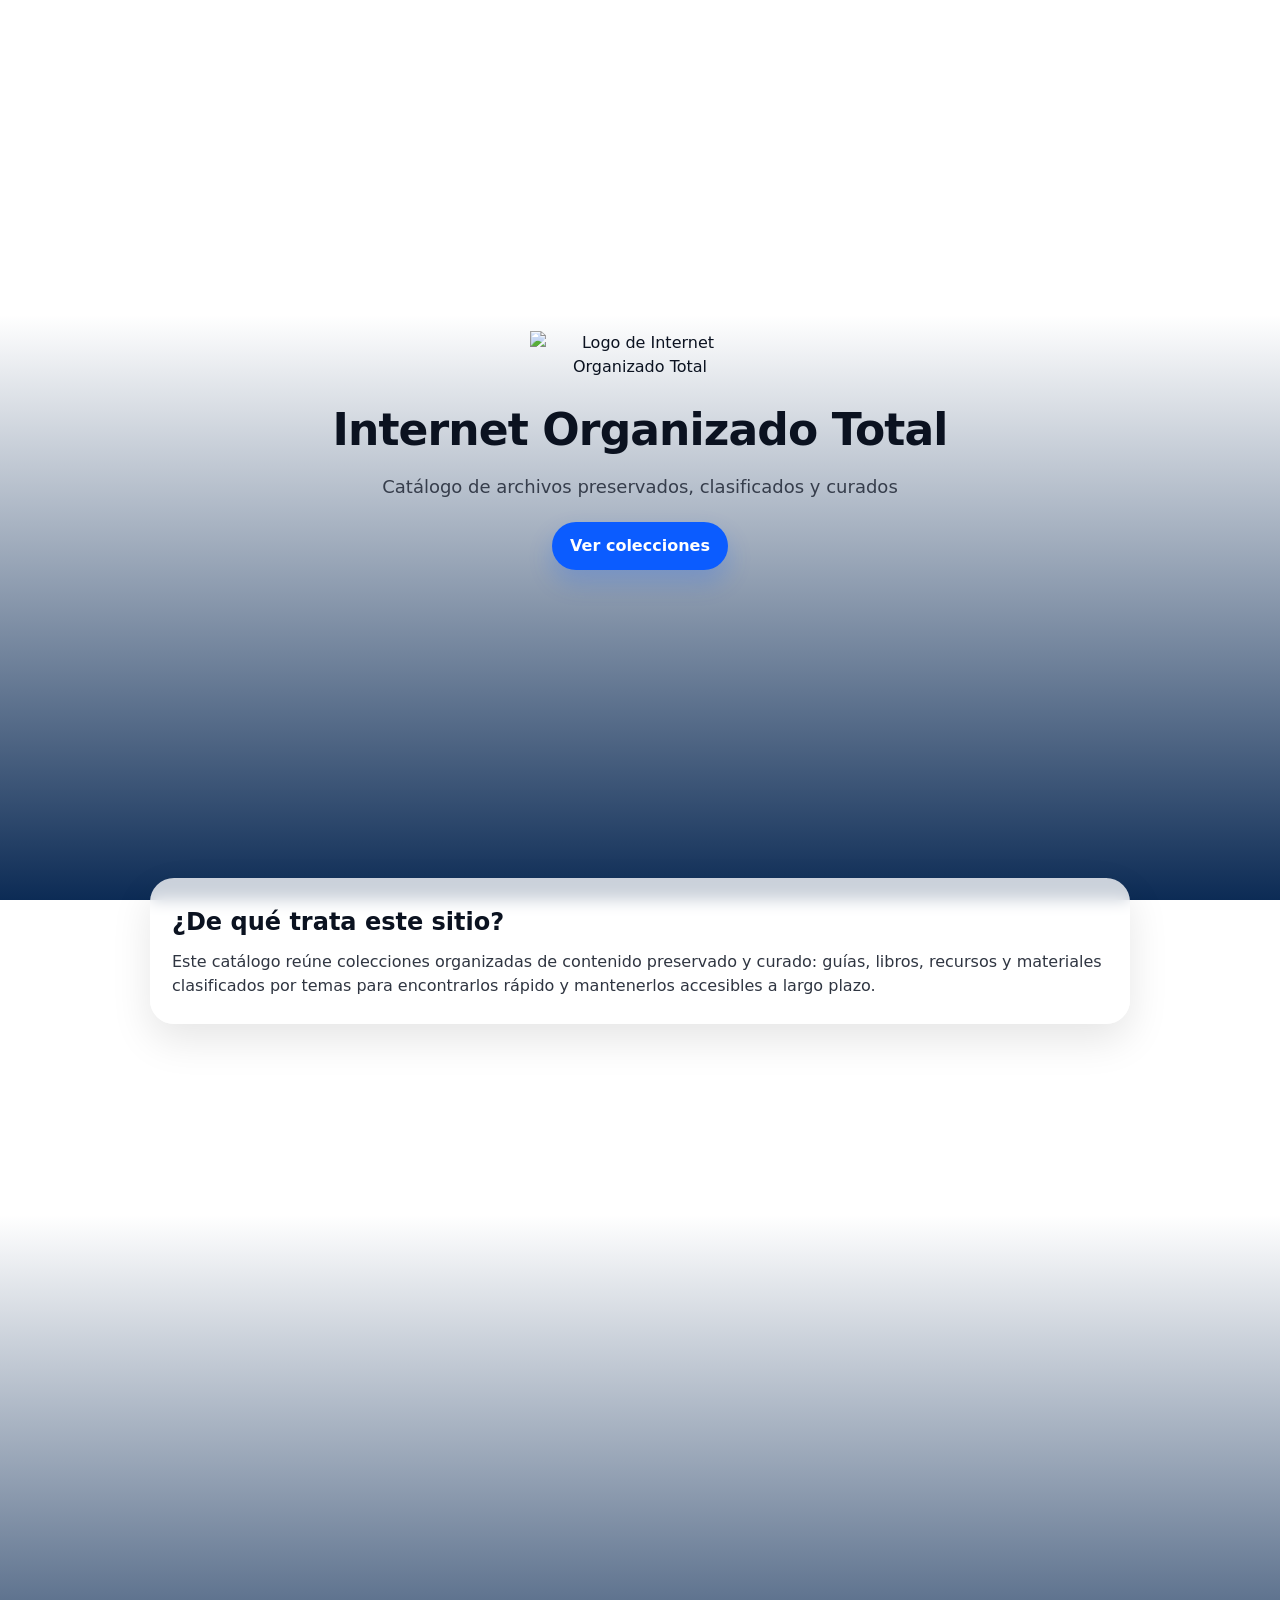
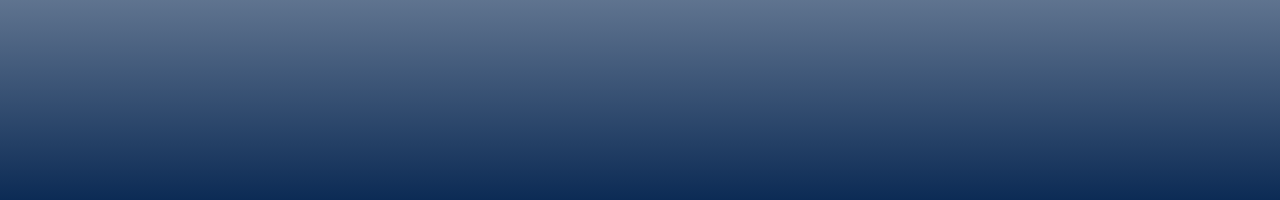
==== index.html @ 7b370fe0 "Update index.html" ====
<!doctype html>
<html lang="es">
<head>
  <meta charset="utf-8" />
  <meta name="viewport" content="width=device-width, initial-scale=1" />
  <title>Internet Organizado Total</title>

  <style>
    :root{
      /* Personaliza rápido */
      --max: 980px;
      --padX: 24px;
      --padY: 56px;

      --bg-top: #ffffff;
      --bg-bottom: #0c2b55;   /* azul al bajar */
      --text: #0b1220;
      --muted: rgba(11,18,32,.75);

      --btn-bg: #0b5cff;
      --btn-bg-hover: #094fda;
      --btn-text: #ffffff;

      --card-radius: 24px;
      --shadow: 0 16px 40px rgba(0,0,0,.10);
    }

    *{ box-sizing: border-box; }
    html, body{ height: 100%; }
    body{
      margin: 0;
      font-family: system-ui, -apple-system, Segoe UI, Roboto, Arial, sans-serif;
      color: var(--text);
      line-height: 1.5;

      /* Fondo blanco arriba + transición a azul abajo */
      background: linear-gradient(180deg, var(--bg-top) 0%, var(--bg-top) 35%, var(--bg-bottom) 100%);
      min-height: 200vh; /* para ver el cambio al hacer scroll */
    }

    /* Fondo “futuro”: imagen opcional con opacidad y parallax suave */
    .bg-layer{
      position: fixed;
      inset: 0;
      z-index: -1;
      pointer-events: none;

      /* Cambia/activa cuando tengas imagen:
         background-image: url("img/fondo.jpg");
      */
      background-size: cover;
      background-position: center;
      opacity: 0;            /* empieza apagado */
      transform: translateY(0px);
      transition: opacity 200ms ease;
    }

    /* Layout */
    .page{
      padding: var(--padY) var(--padX);
    }

    .wrap{
      max-width: var(--max);
      margin: 0 auto;
    }

    /* Hero centrado */
    .hero{
      min-height: calc(100vh - (var(--padY) * 2));
      display: grid;
      place-items: center;
      text-align: center;
    }

    .hero__inner{
      width: 100%;
      max-width: 820px;
      padding: 28px 22px;
    }

    .logo{
      width: min(220px, 40vw);
      height: auto;
      display: block;
      margin: 0 auto 18px;
    }

    h1{
      margin: 0 0 10px;
      font-size: clamp(28px, 4vw, 44px);
      letter-spacing: -0.02em;
    }

    .subtitle{
      margin: 0 auto 22px;
      max-width: 52ch;
      color: var(--muted);
      font-size: clamp(14px, 1.6vw, 18px);
    }

    .actions{
      display: flex;
      justify-content: center;
    }

    .btn{
      display: inline-flex;
      align-items: center;
      justify-content: center;
      padding: 12px 18px;
      border-radius: 999px;
      background: var(--btn-bg);
      color: var(--btn-text);
      font-weight: 650;
      text-decoration: none;
      box-shadow: 0 12px 24px rgba(11,92,255,.22);
      transform: translateY(0);
      transition: transform 120ms ease, background 120ms ease, box-shadow 120ms ease;
    }
    .btn:hover{
      background: var(--btn-bg-hover);
      transform: translateY(-1px);
      box-shadow: 0 16px 30px rgba(11,92,255,.26);
    }
    .btn:active{ transform: translateY(0); }

    /* Secciones debajo */
    .section{
      margin-top: 34px;
      padding: 26px 22px;
      border-radius: var(--card-radius);
      background: rgba(255,255,255,.78);
      backdrop-filter: blur(8px);
      box-shadow: var(--shadow);
    }

    .section h2{
      margin: 0 0 10px;
      font-size: clamp(18px, 2.2vw, 24px);
    }
    .section p{
      margin: 0;
      color: rgba(11,18,32,.85);
    }

    /* Footer / barra final */
    footer{
      margin-top: 26px;
      padding: 18px 0 44px;
      color: rgba(255,255,255,.82);
    }
    .footer-card{
      border-radius: 18px;
      padding: 16px 18px;
      background: rgba(255,255,255,.08);
      border: 1px solid rgba(255,255,255,.16);
    }
    .footer-grid{
      display: grid;
      gap: 14px;
      grid-template-columns: 1fr;
    }
    @media (min-width: 820px){
      .footer-grid{ grid-template-columns: 1.2fr .8fr; }
    }

    .sponsors{
      display: flex;
      flex-wrap: wrap;
      gap: 10px;
      margin-top: 10px;
    }
    .pill{
      padding: 8px 10px;
      border-radius: 999px;
      background: rgba(255,255,255,.10);
      border: 1px solid rgba(255,255,255,.14);
      font-size: 13px;
      color: rgba(255,255,255,.9);
    }
  </style>
</head>

<body>
  <!-- Fondo opcional: activa con imagen cuando quieras -->
  <div class="bg-layer" id="bgLayer" aria-hidden="true"></div>

  <main class="page">
    <div class="wrap">
      <!-- HERO -->
      <section class="hero" aria-label="Portada">
        <div class="hero__inner">
          <!-- LOGO: cambia el src por tu archivo (ej: img/logo.png) -->
          <img class="logo" src="img/Logo.jpg" alt="Logo de Internet Organizado Total" />

          <h1>Internet Organizado Total</h1>
          <p class="subtitle">Catálogo de archivos preservados, clasificados y curados</p>

          <div class="actions">
            <a class="btn" href="index 2.html">Ver colecciones</a>
          </div>
        </div>
      </section>

      <!-- RESUMEN / ABOUT -->
      <section class="section" aria-label="Resumen del sitio">
        <h2>¿De qué trata este sitio?</h2>
        <p>
          Este catálogo reúne colecciones organizadas de contenido preservado y curado: guías, libros, recursos y materiales
          clasificados por temas para encontrarlos rápido y mantenerlos accesibles a largo plazo.
        </p>
      </section>

      <!-- FOOTER -->
      <footer aria-label="Información final">
        <div class="footer-grid">
          <div class="footer-card">
            <strong>Contacto / Créditos</strong>
            <div style="margin-top:8px; opacity:.9;">
              Puedes colocar aquí tus redes, correo, o un pequeño texto de licencia.
            </div>
          </div>

          <div class="footer-card">
            <strong>Patrocinadores</strong>
            <div class="sponsors" aria-label="Lista de patrocinadores">
              <span class="pill">Sponsor 1</span>
              <span class="pill">Sponsor 2</span>
              <span class="pill">Sponsor 3</span>
            </div>
          </div>
        </div>
      </footer>
    </div>
  </main>

  <script>
    // Parallax y “fondo activable” (opcional)
    (function () {
      const bg = document.getElementById("bgLayer");

      function onScroll() {
        const y = window.scrollY || 0;

        // Parallax: mueve el fondo un poco
        bg.style.transform = "translateY(" + (y * 0.08) + "px)";

        // Opacidad del fondo (si luego pones imagen):
        // Empieza a aparecer tras 40px de scroll y sube suavemente
        const o = Math.max(0, Math.min(1, (y - 40) / 450));
        bg.style.opacity = String(o * 0.25); // 0.25 = intensidad (ajústala)
      }

      window.addEventListener("scroll", onScroll, { passive: true });
      onScroll();
    })();
  </script>
</body>
</html>
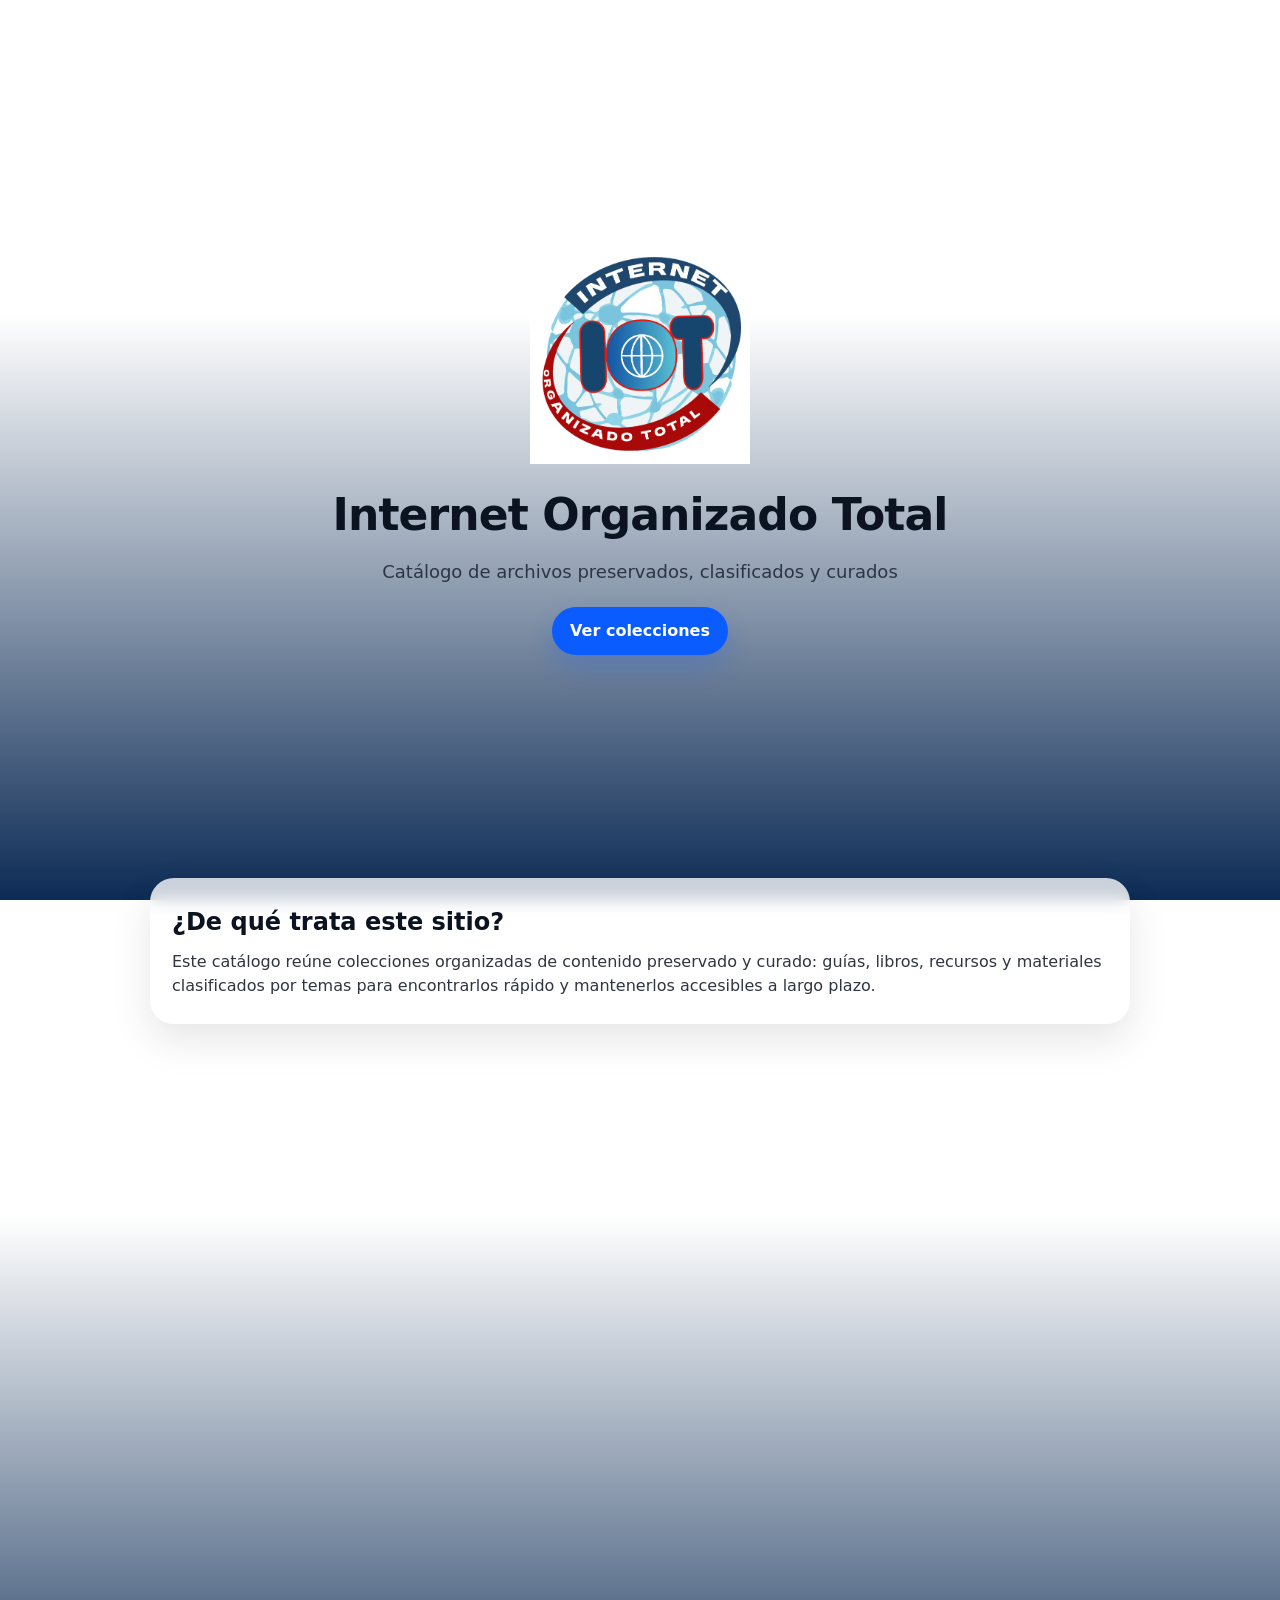
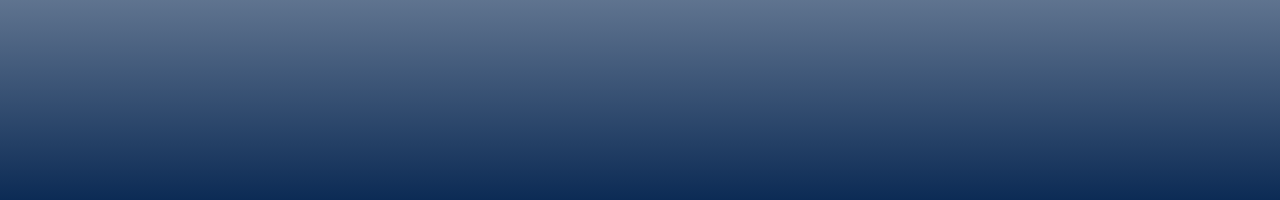
==== commit 6ef7f971: "Update index.html" ====
--- a/index.html
+++ b/index.html
@@ -192,7 +192,7 @@
       <section class="hero" aria-label="Portada">
         <div class="hero__inner">
           <!-- LOGO: cambia el src por tu archivo (ej: img/logo.png) -->
-          <img class="logo" src="img/Logo.jpg" alt="Logo de Internet Organizado Total" />
+          <img class="logo" src="assets/Logo.jpg" alt="Logo de Internet Organizado Total" />
 
           <h1>Internet Organizado Total</h1>
           <p class="subtitle">Catálogo de archivos preservados, clasificados y curados</p>
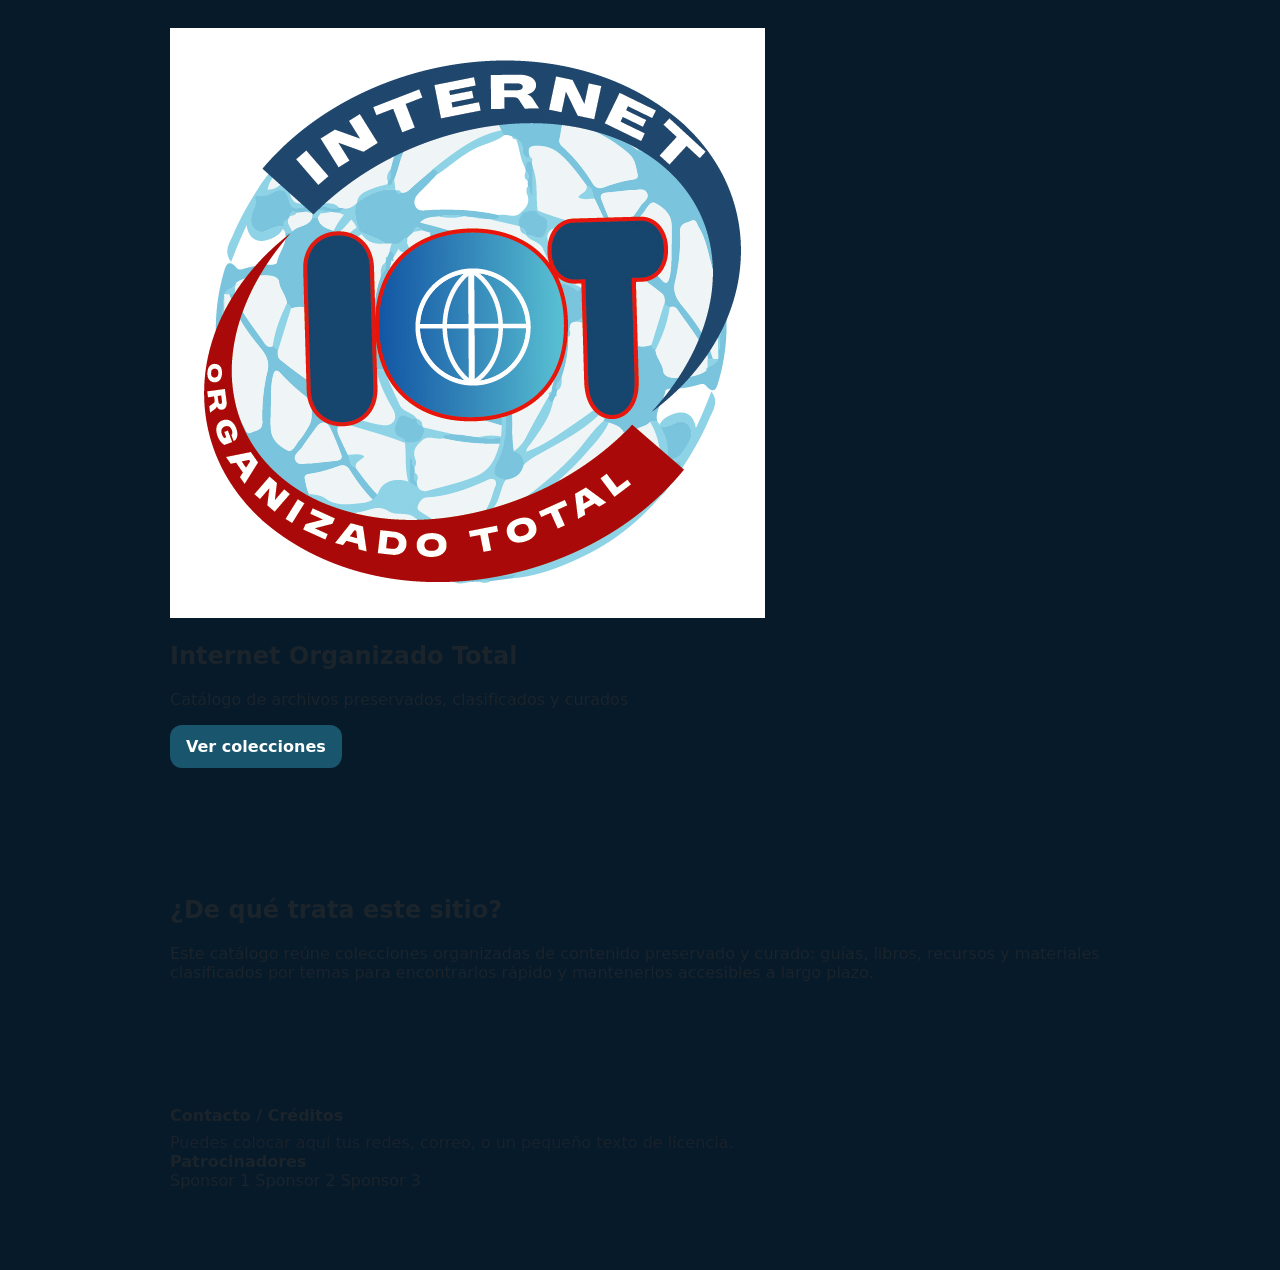
==== commit d7012df5: "Update index.html" ====
--- a/index.html
+++ b/index.html
@@ -4,252 +4,70 @@
   <meta charset="utf-8" />
   <meta name="viewport" content="width=device-width, initial-scale=1" />
   <title>Internet Organizado Total</title>
-
-  <style>
-    :root{
-      /* Personaliza rápido */
-      --max: 980px;
-      --padX: 24px;
-      --padY: 56px;
-
-      --bg-top: #ffffff;
-      --bg-bottom: #0c2b55;   /* azul al bajar */
-      --text: #0b1220;
-      --muted: rgba(11,18,32,.75);
-
-      --btn-bg: #0b5cff;
-      --btn-bg-hover: #094fda;
-      --btn-text: #ffffff;
-
-      --card-radius: 24px;
-      --shadow: 0 16px 40px rgba(0,0,0,.10);
-    }
-
-    *{ box-sizing: border-box; }
-    html, body{ height: 100%; }
-    body{
-      margin: 0;
-      font-family: system-ui, -apple-system, Segoe UI, Roboto, Arial, sans-serif;
-      color: var(--text);
-      line-height: 1.5;
-
-      /* Fondo blanco arriba + transición a azul abajo */
-      background: linear-gradient(180deg, var(--bg-top) 0%, var(--bg-top) 35%, var(--bg-bottom) 100%);
-      min-height: 200vh; /* para ver el cambio al hacer scroll */
-    }
-
-    /* Fondo “futuro”: imagen opcional con opacidad y parallax suave */
-    .bg-layer{
-      position: fixed;
-      inset: 0;
-      z-index: -1;
-      pointer-events: none;
-
-      /* Cambia/activa cuando tengas imagen:
-         background-image: url("img/fondo.jpg");
-      */
-      background-size: cover;
-      background-position: center;
-      opacity: 0;            /* empieza apagado */
-      transform: translateY(0px);
-      transition: opacity 200ms ease;
-    }
-
-    /* Layout */
-    .page{
-      padding: var(--padY) var(--padX);
-    }
-
-    .wrap{
-      max-width: var(--max);
-      margin: 0 auto;
-    }
-
-    /* Hero centrado */
-    .hero{
-      min-height: calc(100vh - (var(--padY) * 2));
-      display: grid;
-      place-items: center;
-      text-align: center;
-    }
-
-    .hero__inner{
-      width: 100%;
-      max-width: 820px;
-      padding: 28px 22px;
-    }
-
-    .logo{
-      width: min(220px, 40vw);
-      height: auto;
-      display: block;
-      margin: 0 auto 18px;
-    }
-
-    h1{
-      margin: 0 0 10px;
-      font-size: clamp(28px, 4vw, 44px);
-      letter-spacing: -0.02em;
-    }
-
-    .subtitle{
-      margin: 0 auto 22px;
-      max-width: 52ch;
-      color: var(--muted);
-      font-size: clamp(14px, 1.6vw, 18px);
-    }
-
-    .actions{
-      display: flex;
-      justify-content: center;
-    }
-
-    .btn{
-      display: inline-flex;
-      align-items: center;
-      justify-content: center;
-      padding: 12px 18px;
-      border-radius: 999px;
-      background: var(--btn-bg);
-      color: var(--btn-text);
-      font-weight: 650;
-      text-decoration: none;
-      box-shadow: 0 12px 24px rgba(11,92,255,.22);
-      transform: translateY(0);
-      transition: transform 120ms ease, background 120ms ease, box-shadow 120ms ease;
-    }
-    .btn:hover{
-      background: var(--btn-bg-hover);
-      transform: translateY(-1px);
-      box-shadow: 0 16px 30px rgba(11,92,255,.26);
-    }
-    .btn:active{ transform: translateY(0); }
-
-    /* Secciones debajo */
-    .section{
-      margin-top: 34px;
-      padding: 26px 22px;
-      border-radius: var(--card-radius);
-      background: rgba(255,255,255,.78);
-      backdrop-filter: blur(8px);
-      box-shadow: var(--shadow);
-    }
-
-    .section h2{
-      margin: 0 0 10px;
-      font-size: clamp(18px, 2.2vw, 24px);
-    }
-    .section p{
-      margin: 0;
-      color: rgba(11,18,32,.85);
-    }
-
-    /* Footer / barra final */
-    footer{
-      margin-top: 26px;
-      padding: 18px 0 44px;
-      color: rgba(255,255,255,.82);
-    }
-    .footer-card{
-      border-radius: 18px;
-      padding: 16px 18px;
-      background: rgba(255,255,255,.08);
-      border: 1px solid rgba(255,255,255,.16);
-    }
-    .footer-grid{
-      display: grid;
-      gap: 14px;
-      grid-template-columns: 1fr;
-    }
-    @media (min-width: 820px){
-      .footer-grid{ grid-template-columns: 1.2fr .8fr; }
-    }
-
-    .sponsors{
-      display: flex;
-      flex-wrap: wrap;
-      gap: 10px;
-      margin-top: 10px;
-    }
-    .pill{
-      padding: 8px 10px;
-      border-radius: 999px;
-      background: rgba(255,255,255,.10);
-      border: 1px solid rgba(255,255,255,.14);
-      font-size: 13px;
-      color: rgba(255,255,255,.9);
-    }
-  </style>
+  <link rel="stylesheet" href="styles.css" />
 </head>
 
 <body>
-  <!-- Fondo opcional: activa con imagen cuando quieras -->
+  <!-- Fondo opcional con parallax (puedes activarlo con imagen luego) -->
   <div class="bg-layer" id="bgLayer" aria-hidden="true"></div>
 
-  <main class="page">
-    <div class="wrap">
-      <!-- HERO -->
-      <section class="hero" aria-label="Portada">
-        <div class="hero__inner">
-          <!-- LOGO: cambia el src por tu archivo (ej: img/logo.png) -->
-          <img class="logo" src="assets/Logo.jpg" alt="Logo de Internet Organizado Total" />
+  <!-- HERO centrado (home) -->
+  <main class="home">
+    <section class="hero-home wrap" aria-label="Portada">
+      <img class="hero-logo" src="assets/Logo.jpg" alt="Logo de Internet Organizado Total" />
 
-          <h1>Internet Organizado Total</h1>
-          <p class="subtitle">Catálogo de archivos preservados, clasificados y curados</p>
+      <h1 class="hero-title">Internet Organizado Total</h1>
+      <p class="hero-subtitle">Catálogo de archivos preservados, clasificados y curados</p>
 
-          <div class="actions">
-            <a class="btn" href="index 2.html">Ver colecciones</a>
-          </div>
-        </div>
-      </section>
+      <a class="btn hero-cta" href="index 2.html">Ver colecciones</a>
+    </section>
 
-      <!-- RESUMEN / ABOUT -->
-      <section class="section" aria-label="Resumen del sitio">
+    <!-- Sección “sobre” ya sobre fondo oscuro (sin franja blanca) -->
+    <section class="wrap">
+      <section class="glass-card" aria-label="Resumen del sitio">
         <h2>¿De qué trata este sitio?</h2>
         <p>
           Este catálogo reúne colecciones organizadas de contenido preservado y curado: guías, libros, recursos y materiales
           clasificados por temas para encontrarlos rápido y mantenerlos accesibles a largo plazo.
         </p>
       </section>
+    </section>
 
-      <!-- FOOTER -->
-      <footer aria-label="Información final">
-        <div class="footer-grid">
-          <div class="footer-card">
-            <strong>Contacto / Créditos</strong>
-            <div style="margin-top:8px; opacity:.9;">
-              Puedes colocar aquí tus redes, correo, o un pequeño texto de licencia.
-            </div>
-          </div>
-
-          <div class="footer-card">
-            <strong>Patrocinadores</strong>
-            <div class="sponsors" aria-label="Lista de patrocinadores">
-              <span class="pill">Sponsor 1</span>
-              <span class="pill">Sponsor 2</span>
-              <span class="pill">Sponsor 3</span>
-            </div>
+    <!-- Footer final -->
+    <footer class="wrap site-footer" aria-label="Información final">
+      <div class="footer-grid">
+        <div class="footer-card">
+          <strong>Contacto / Créditos</strong>
+          <div style="margin-top:8px; opacity:.9;">
+            Puedes colocar aquí tus redes, correo, o un pequeño texto de licencia.
           </div>
         </div>
-      </footer>
-    </div>
+
+        <div class="footer-card">
+          <strong>Patrocinadores</strong>
+          <div class="sponsors" aria-label="Lista de patrocinadores">
+            <span class="pill">Sponsor 1</span>
+            <span class="pill">Sponsor 2</span>
+            <span class="pill">Sponsor 3</span>
+          </div>
+        </div>
+      </div>
+    </footer>
   </main>
 
   <script>
-    // Parallax y “fondo activable” (opcional)
     (function () {
       const bg = document.getElementById("bgLayer");
 
       function onScroll() {
         const y = window.scrollY || 0;
 
-        // Parallax: mueve el fondo un poco
+        // Parallax suave
         bg.style.transform = "translateY(" + (y * 0.08) + "px)";
 
-        // Opacidad del fondo (si luego pones imagen):
-        // Empieza a aparecer tras 40px de scroll y sube suavemente
+        // Opacidad (si luego activas imagen)
         const o = Math.max(0, Math.min(1, (y - 40) / 450));
-        bg.style.opacity = String(o * 0.25); // 0.25 = intensidad (ajústala)
+        bg.style.opacity = String(o * 0.25);
       }
 
       window.addEventListener("scroll", onScroll, { passive: true });
--- a/styles.css
+++ b/styles.css
@@ -0,0 +1,262 @@
+:root { --bg:#f5fafc; --ink:#1b232b; --muted:#5b6774; --line:#e3edf2; }
+*{ box-sizing:border-box; }
+body{ margin:0; font-family:system-ui, Arial, sans-serif; color:var(--ink); background:var(--bg); }
+.wrap{ max-width:980px; margin:0 auto; padding:28px 20px 80px; }
+
+.topbar{ display:flex; gap:16px; align-items:center; padding:14px 20px; background:#fff; border-bottom:1px solid var(--line); }
+.logo{ width:72px; height:auto; }
+.brand .kicker{ font-size:12px; letter-spacing:.08em; text-transform:uppercase; color:var(--muted); }
+.brand h1{ margin:2px 0 0; font-size:22px; }
+.nav{ margin-left:auto; display:flex; gap:16px; }
+.nav a{ color:var(--muted); text-decoration:none; font-weight:600; }
+.nav a:hover{ text-decoration:underline; }
+
+.hero{ background:#fff; border:1px solid var(--line); border-radius:18px; padding:28px; }
+.hero h2{ margin:0 0 10px; font-size:34px; }
+.hero p{ margin:0 0 18px; color:var(--muted); line-height:1.5; }
+.actions{ display:flex; gap:12px; flex-wrap:wrap; }
+.btn{ display:inline-block; padding:12px 16px; border-radius:12px; background:#19566d; color:#fff; text-decoration:none; font-weight:700; }
+.btn.secondary{ background:#fff; color:#19566d; border:1px solid var(--line); }
+/* === Grid de colecciones (cards con fondo + hover) === */
+.collections-grid{
+  display:grid;
+  grid-template-columns:repeat(3, minmax(0, 1fr));
+  gap:16px;
+  margin-top:18px;
+}
+
+.collection-card{
+  position:relative;
+  display:block;
+  min-height:180px;
+  border-radius:18px;
+  overflow:hidden;
+  text-decoration:none;
+  border:1px solid var(--line);
+  background:
+  linear-gradient(180deg, rgba(0,0,0,.25), rgba(0,0,0,.45)),
+  var(--bg);
+  background-size:cover;
+  background-position:center;
+  transform:translateZ(0);
+}
+
+/* “Oscurecer” extra en hover usando overlay */
+.collection-card::after{
+  content:"";
+  position:absolute;
+  inset:0;
+  background:rgba(0,0,0,.18);
+  opacity:0;
+  transition:opacity .18s ease;
+}
+
+.collection-title{
+  position:absolute;
+  left:16px;
+  right:16px;
+  bottom:16px;
+  z-index:2;
+
+  display:inline-block;
+  padding:10px 12px;
+  border-radius:14px;
+
+  color:#fff;
+  font-weight:800;
+  letter-spacing:.2px;
+  font-size:18px;
+
+  background:rgba(0,0,0,.28);
+  border:1px solid rgba(255,255,255,.14);
+  backdrop-filter:blur(6px);
+
+  transition:
+    transform .18s ease,
+    background .18s ease,
+    border-color .18s ease;
+}
+
+/* Hover: fondo más oscuro y texto más “presente” */
+.collection-card:hover::after{
+  opacity:1;
+}
+
+.collection-card:hover .collection-title{
+  transform:translateY(-2px);
+  background:rgba(0,0,0,.45);
+  border-color:rgba(255,255,255,.22);
+}
+
+/* Accesibilidad: foco con teclado */
+.collection-card:focus-visible{
+  outline:3px solid rgba(25,86,109,.55);
+  outline-offset:3px;
+}
+
+/* Responsive */
+@media (max-width: 980px){
+  .collections-grid{ grid-template-columns:repeat(2, minmax(0, 1fr)); }
+}
+@media (max-width: 560px){
+  .collections-grid{ grid-template-columns:1fr; }
+  .collection-card{ min-height:160px; }
+}
+/* === Carrusel de Colecciones (CSS) === */
+:root {
+  --bg: #071a2a;
+  --card-radius: 20px;
+  --gap: 20px;
+  --shadow: 0 10px 30px rgba(0, 0, 0, 0.25);
+}
+
+.collections {
+  padding: 28px 18px;
+  background: var(--bg);
+  color: #eaf2ff;
+}
+
+.collections__header {
+  max-width: 1200px;
+  margin: 0 auto 14px;
+  display: flex;
+  align-items: center;
+  justify-content: space-between;
+  gap: 12px;
+}
+
+.collections__title {
+  margin: 0;
+  font-size: clamp(18px, 2vw, 24px);
+  font-weight: 700;
+  letter-spacing: 0.2px;
+}
+
+.collections__controls {
+  display: flex;
+  gap: 10px;
+}
+
+.carousel-btn {
+  width: 40px;
+  height: 30Px;
+  border-radius: 999px;
+  border: 1px solid rgba(255, 255, 255, 0.18);
+  background: rgba(255, 255, 255, 0.08);
+  color: #fff;
+  cursor: pointer;
+  display: grid;
+  place-items: center;
+  font-size: 22px;
+  line-height: 1;
+  transition: transform 120ms ease, background 120ms ease, border-color 120ms ease;
+}
+
+.carousel-btn:hover {
+  background: rgba(255, 255, 255, 0.12);
+  border-color: rgba(255, 255, 255, 0.28);
+  transform: translateY(-1px);
+}
+
+.carousel-btn:active {
+  transform: translateY(0);
+}
+
+.carousel {
+  max-width: 1200px;
+  margin: 0 auto;
+}
+
+/* Track scroll horizontal con “snap” (suave y sin librerías) */
+.carousel__track {
+  display: grid;
+  grid-auto-flow: column;
+  grid-auto-columns: minmax(260px, 1fr);
+  gap: var(--gap);
+
+  overflow-x: auto;
+  padding: 10px 6px 18px;
+  scroll-snap-type: x mandatory;
+  scroll-behavior: smooth;
+
+  /* Oculta scrollbar (sin romper accesibilidad) */
+  scrollbar-width: thin;
+  scrollbar-color: rgba(255, 255, 255, 0.25) transparent;
+}
+
+.carousel__track::-webkit-scrollbar {
+  height: 10px;
+}
+.carousel__track::-webkit-scrollbar-thumb {
+  background: rgba(255, 255, 255, 0.22);
+  border-radius: 999px;
+}
+.carousel__track::-webkit-scrollbar-track {
+  background: transparent;
+}
+
+.card {
+  position: relative;
+  display: block;
+  height: clamp(200px, 22vw, 300px);
+  border-radius: var(--card-radius);
+  overflow: hidden;
+  box-shadow: var(--shadow);
+  scroll-snap-align: start;
+  text-decoration: none;
+  color: inherit;
+  background: rgba(255, 255, 255, 0.04);
+  outline: none;
+}
+
+.card__img {
+  width: 100%;
+  height: 100%;
+  object-fit: cover;
+  transform: scale(1.02);
+  transition: transform 220ms ease;
+}
+
+.card__overlay {
+  position: absolute;
+  inset: 0;
+  display: flex;
+  flex-direction: column;
+  justify-content: flex-end;
+  padding: 16px;
+  gap: 4px;
+
+  background: linear-gradient(
+    180deg,
+    rgba(0, 0, 0, 0) 45%,
+    rgba(0, 0, 0, 0.55) 100%
+  );
+}
+
+.card__kicker {
+  font-size: 12px;
+  letter-spacing: 0.18em;
+  text-transform: uppercase;
+  opacity: 0.85;
+}
+
+.card__title {
+  font-size: clamp(16px, 2vw, 22px);
+  font-weight: 800;
+  letter-spacing: 0.4px;
+}
+
+.card:hover .card__img {
+  transform: scale(1.08);
+}
+
+.card:focus-visible {
+  box-shadow: 0 0 0 3px rgba(130, 190, 255, 0.55), var(--shadow);
+}
+
+/* Responsive: en pantallas grandes, cards más “anchas” */
+@media (min-width: 900px) {
+  .carousel__track {
+    grid-auto-columns: minmax(340px, 1fr);
+  }
+}
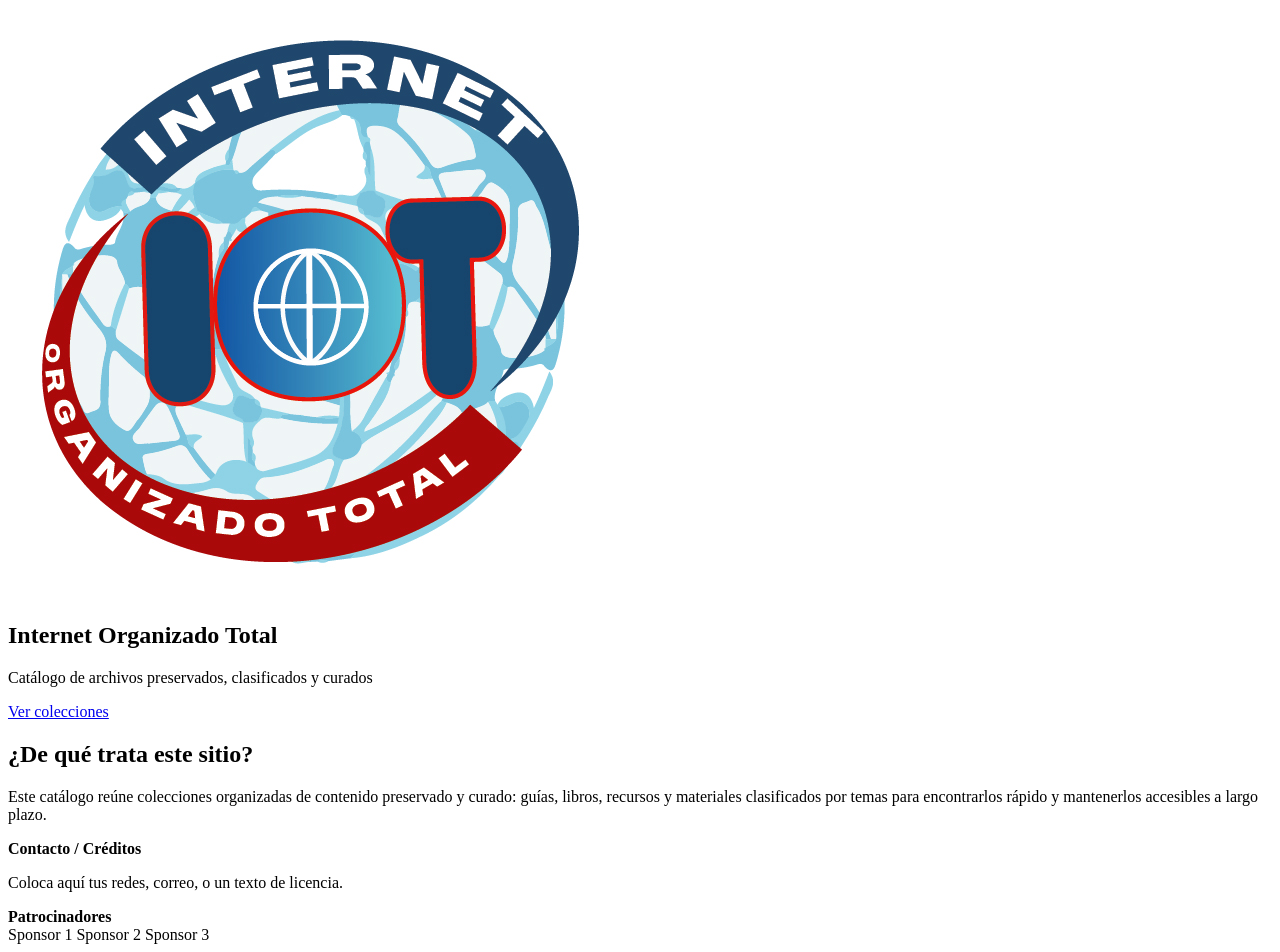
==== commit dcda0fca: "Update index.html" ====
--- a/index.html
+++ b/index.html
@@ -1,51 +1,50 @@
+<!-- index.html (HOME) -->
 <!doctype html>
 <html lang="es">
 <head>
   <meta charset="utf-8" />
   <meta name="viewport" content="width=device-width, initial-scale=1" />
   <title>Internet Organizado Total</title>
-  <link rel="stylesheet" href="styles.css" />
+  <link rel="stylesheet" href="styles-home.css" />
 </head>
 
 <body>
-  <!-- Fondo opcional con parallax (puedes activarlo con imagen luego) -->
+  <!-- Fondo opcional (parallax) -->
   <div class="bg-layer" id="bgLayer" aria-hidden="true"></div>
 
-  <!-- HERO centrado (home) -->
   <main class="home">
-    <section class="hero-home wrap" aria-label="Portada">
-      <img class="hero-logo" src="assets/Logo.jpg" alt="Logo de Internet Organizado Total" />
+    <!-- HERO -->
+    <section class="wrap hero" aria-label="Portada">
+      <img class="hero__logo" src="assets/Logo.jpg" alt="Logo de Internet Organizado Total" />
 
-      <h1 class="hero-title">Internet Organizado Total</h1>
-      <p class="hero-subtitle">Catálogo de archivos preservados, clasificados y curados</p>
+      <h1 class="hero__title">Internet Organizado Total</h1>
+      <p class="hero__subtitle">Catálogo de archivos preservados, clasificados y curados</p>
 
-      <a class="btn hero-cta" href="index 2.html">Ver colecciones</a>
+      <a class="btn btn--primary" href="index 2.html">Ver colecciones</a>
     </section>
 
-    <!-- Sección “sobre” ya sobre fondo oscuro (sin franja blanca) -->
+    <!-- RESUMEN -->
     <section class="wrap">
-      <section class="glass-card" aria-label="Resumen del sitio">
-        <h2>¿De qué trata este sitio?</h2>
-        <p>
+      <section class="glass" aria-label="Resumen del sitio">
+        <h2 class="glass__title">¿De qué trata este sitio?</h2>
+        <p class="glass__text">
           Este catálogo reúne colecciones organizadas de contenido preservado y curado: guías, libros, recursos y materiales
           clasificados por temas para encontrarlos rápido y mantenerlos accesibles a largo plazo.
         </p>
       </section>
     </section>
 
-    <!-- Footer final -->
-    <footer class="wrap site-footer" aria-label="Información final">
-      <div class="footer-grid">
-        <div class="footer-card">
+    <!-- FOOTER -->
+    <footer class="wrap footer" aria-label="Información final">
+      <div class="footer__grid">
+        <div class="footer__card">
           <strong>Contacto / Créditos</strong>
-          <div style="margin-top:8px; opacity:.9;">
-            Puedes colocar aquí tus redes, correo, o un pequeño texto de licencia.
-          </div>
+          <p class="footer__text">Coloca aquí tus redes, correo, o un texto de licencia.</p>
         </div>
 
-        <div class="footer-card">
+        <div class="footer__card">
           <strong>Patrocinadores</strong>
-          <div class="sponsors" aria-label="Lista de patrocinadores">
+          <div class="pills" aria-label="Lista de patrocinadores">
             <span class="pill">Sponsor 1</span>
             <span class="pill">Sponsor 2</span>
             <span class="pill">Sponsor 3</span>
@@ -56,16 +55,13 @@
   </main>
 
   <script>
+    // Parallax + opacidad del fondo (si activas imagen)
     (function () {
       const bg = document.getElementById("bgLayer");
 
       function onScroll() {
         const y = window.scrollY || 0;
-
-        // Parallax suave
         bg.style.transform = "translateY(" + (y * 0.08) + "px)";
-
-        // Opacidad (si luego activas imagen)
         const o = Math.max(0, Math.min(1, (y - 40) / 450));
         bg.style.opacity = String(o * 0.25);
       }
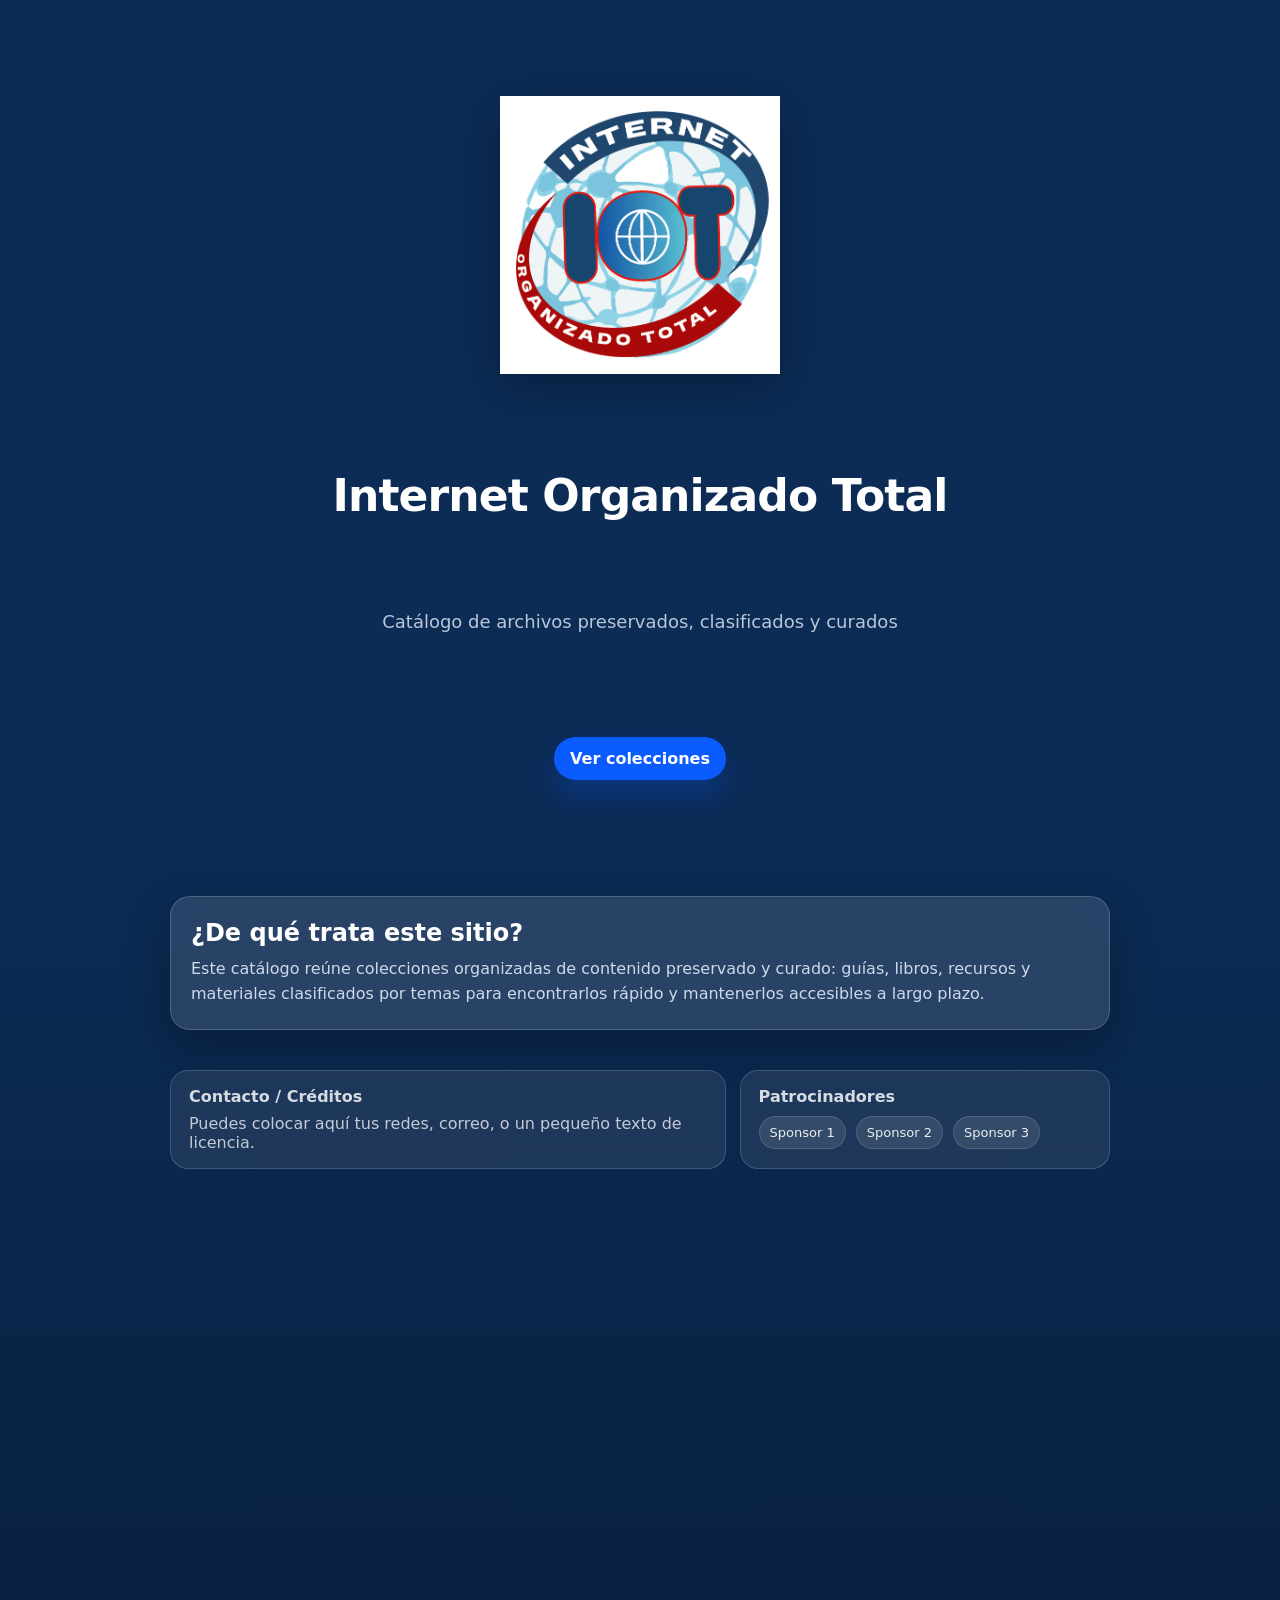
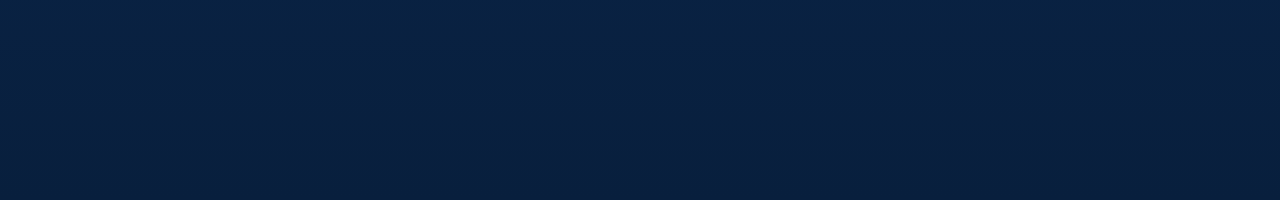
==== commit 51ce7d6d: "Update index.html" ====
--- a/index.html
+++ b/index.html
@@ -1,50 +1,51 @@
-<!-- index.html (HOME) -->
 <!doctype html>
 <html lang="es">
 <head>
   <meta charset="utf-8" />
   <meta name="viewport" content="width=device-width, initial-scale=1" />
   <title>Internet Organizado Total</title>
-  <link rel="stylesheet" href="styles-home.css" />
+  <link rel="stylesheet" href="styles.css" />
 </head>
 
 <body>
-  <!-- Fondo opcional (parallax) -->
+  <!-- Fondo opcional con parallax (puedes activarlo con imagen luego) -->
   <div class="bg-layer" id="bgLayer" aria-hidden="true"></div>
 
+  <!-- HERO centrado (home) -->
   <main class="home">
-    <!-- HERO -->
-    <section class="wrap hero" aria-label="Portada">
-      <img class="hero__logo" src="assets/Logo.jpg" alt="Logo de Internet Organizado Total" />
+    <section class="hero-home wrap" aria-label="Portada">
+      <img class="hero-logo" src="assets/Logo.jpg" alt="Logo de Internet Organizado Total" />
 
-      <h1 class="hero__title">Internet Organizado Total</h1>
-      <p class="hero__subtitle">Catálogo de archivos preservados, clasificados y curados</p>
+      <h1 class="hero-title">Internet Organizado Total</h1>
+      <p class="hero-subtitle">Catálogo de archivos preservados, clasificados y curados</p>
 
-      <a class="btn btn--primary" href="index 2.html">Ver colecciones</a>
+      <a class="btn hero-cta" href="index 2.html">Ver colecciones</a>
     </section>
 
-    <!-- RESUMEN -->
+    <!-- Sección “sobre” ya sobre fondo oscuro (sin franja blanca) -->
     <section class="wrap">
-      <section class="glass" aria-label="Resumen del sitio">
-        <h2 class="glass__title">¿De qué trata este sitio?</h2>
-        <p class="glass__text">
+      <section class="glass-card" aria-label="Resumen del sitio">
+        <h2>¿De qué trata este sitio?</h2>
+        <p>
           Este catálogo reúne colecciones organizadas de contenido preservado y curado: guías, libros, recursos y materiales
           clasificados por temas para encontrarlos rápido y mantenerlos accesibles a largo plazo.
         </p>
       </section>
     </section>
 
-    <!-- FOOTER -->
-    <footer class="wrap footer" aria-label="Información final">
-      <div class="footer__grid">
-        <div class="footer__card">
+    <!-- Footer final -->
+    <footer class="wrap site-footer" aria-label="Información final">
+      <div class="footer-grid">
+        <div class="footer-card">
           <strong>Contacto / Créditos</strong>
-          <p class="footer__text">Coloca aquí tus redes, correo, o un texto de licencia.</p>
+          <div style="margin-top:8px; opacity:.9;">
+            Puedes colocar aquí tus redes, correo, o un pequeño texto de licencia.
+          </div>
         </div>
 
-        <div class="footer__card">
+        <div class="footer-card">
           <strong>Patrocinadores</strong>
-          <div class="pills" aria-label="Lista de patrocinadores">
+          <div class="sponsors" aria-label="Lista de patrocinadores">
             <span class="pill">Sponsor 1</span>
             <span class="pill">Sponsor 2</span>
             <span class="pill">Sponsor 3</span>
@@ -55,13 +56,16 @@
   </main>
 
   <script>
-    // Parallax + opacidad del fondo (si activas imagen)
     (function () {
       const bg = document.getElementById("bgLayer");
 
       function onScroll() {
         const y = window.scrollY || 0;
+
+        // Parallax suave
         bg.style.transform = "translateY(" + (y * 0.08) + "px)";
+
+        // Opacidad (si luego activas imagen)
         const o = Math.max(0, Math.min(1, (y - 40) / 450));
         bg.style.opacity = String(o * 0.25);
       }
--- a/styles.css
+++ b/styles.css
@@ -0,0 +1,200 @@
+/* styles.css */
+
+/* =========================
+   BASE (tu CSS) + ajustes
+   ========================= */
+:root{
+  --bg:#f5fafc;                /* (ya no se usa como fondo principal de home) */
+  --ink:#1b232b;
+  --muted:#5b6774;
+  --line:#e3edf2;
+
+  /* Nuevos tokens para home oscuro */
+  --home-top:#0c2b55;
+  --home-bottom:#081f3d;
+
+  --home-text:#eaf2ff;
+  --home-muted:rgba(234,242,255,.78);
+
+  --cta:#0b5cff;
+  --cta-hover:#094fda;
+}
+
+*{ box-sizing:border-box; }
+html, body{ height:100%; }
+body{
+  margin:0;
+  font-family:system-ui, Arial, sans-serif;
+  color:var(--ink);
+  background: var(--bg);
+}
+
+/* Contenedor */
+.wrap{ max-width:980px; margin:0 auto; padding:28px 20px; }
+
+/* =========================
+   HOME: fondo oscuro continuo (sin franja blanca)
+   ========================= */
+.home{
+  min-height: 200vh; /* solo para probar el degradado; quítalo cuando ya tengas más contenido */
+  background: linear-gradient(
+    180deg,
+    var(--home-top) 0%,
+    var(--home-top) 45%,
+    var(--home-bottom) 100%
+  );
+  color: var(--home-text);
+}
+
+/* Fondo opcional con parallax */
+.bg-layer{
+  position: fixed;
+  inset: 0;
+  z-index: -1;
+  pointer-events: none;
+
+  /* Activa cuando tengas imagen:
+     background-image:url("assets/fondo.jpg");
+  */
+  background-size: cover;
+  background-position: center;
+  opacity: 0;
+  transform: translateY(0px);
+  transition: opacity 200ms ease;
+}
+
+/* =========================
+   HERO centrado
+   ========================= */
+.hero-home{
+  min-height: calc(100vh - 56px); /* deja algo de aire arriba/abajo */
+  display: grid;
+  place-items: center;
+  text-align: center;
+  padding-top: 56px;
+  padding-bottom: 24px;
+}
+
+.hero-logo{
+  width: min(280px, 55vw);
+  height: auto;
+  display: block;
+  margin: 0 auto 16px;
+  filter: drop-shadow(0 12px 24px rgba(0,0,0,.25));
+}
+
+.hero-title{
+  margin: 0 0 10px;
+  font-size: clamp(28px, 4vw, 44px);
+  letter-spacing: -0.02em;
+  color: #fff;
+}
+
+.hero-subtitle{
+  margin: 0 auto 22px;
+  max-width: 52ch;
+  color: var(--home-muted);
+  font-size: clamp(14px, 1.6vw, 18px);
+}
+
+/* CTA usa tu .btn (se mantiene), pero la afinamos para home */
+.btn{
+  display:inline-block;
+  padding:12px 16px;
+  border-radius:999px;
+  background: var(--cta);
+  color:#fff;
+  text-decoration:none;
+  font-weight:800;
+  box-shadow: 0 16px 30px rgba(11,92,255,.25);
+  transition: transform .12s ease, background .12s ease, box-shadow .12s ease;
+}
+.btn:hover{
+  background: var(--cta-hover);
+  transform: translateY(-1px);
+  box-shadow: 0 20px 36px rgba(11,92,255,.28);
+}
+.btn:active{ transform: translateY(0); }
+
+.hero-cta{ margin-top: 2px; }
+
+/* =========================
+   Card “glass” para sección sobre (legible en fondo oscuro)
+   ========================= */
+.glass-card{
+  margin-top: 24px;
+  border-radius: 20px;
+  padding: 22px 20px;
+  background: rgba(255,255,255,.12);
+  border: 1px solid rgba(255,255,255,.18);
+  backdrop-filter: blur(10px);
+  box-shadow: 0 18px 44px rgba(0,0,0,.25);
+}
+
+.glass-card h2{
+  margin:0 0 10px;
+  font-size: clamp(18px, 2.2vw, 24px);
+  color:#fff;
+}
+.glass-card p{
+  margin:0;
+  color: rgba(234,242,255,.86);
+  line-height: 1.55;
+}
+
+/* =========================
+   Footer (reutiliza tu footer, adaptado a home)
+   ========================= */
+.site-footer{
+  padding-top: 12px;
+  padding-bottom: 64px;
+}
+
+footer{
+  color: rgba(255,255,255,.82);
+}
+
+.footer-card{
+  border-radius: 18px;
+  padding: 16px 18px;
+  background: rgba(255,255,255,.08);
+  border: 1px solid rgba(255,255,255,.16);
+}
+
+.footer-grid{
+  display:grid;
+  gap:14px;
+  grid-template-columns:1fr;
+}
+@media (min-width: 820px){
+  .footer-grid{ grid-template-columns: 1.2fr .8fr; }
+}
+
+.sponsors{
+  display:flex;
+  flex-wrap:wrap;
+  gap:10px;
+  margin-top:10px;
+}
+.pill{
+  padding:8px 10px;
+  border-radius:999px;
+  background: rgba(255,255,255,.10);
+  border: 1px solid rgba(255,255,255,.14);
+  font-size: 13px;
+  color: rgba(255,255,255,.9);
+}
+
+/* =========================
+   (Tu CSS existente para colecciones/carrusel puede quedarse en index 2.html)
+   Si lo usas aquí también, no pasa nada, pero evita duplicar variables :root.
+   ========================= */
+
+
+/* =========================
+   RESPONSIVE básico
+   ========================= */
+@media (max-width: 560px){
+  .wrap{ padding:22px 16px; }
+  .hero-logo{ width: min(240px, 70vw); }
+}
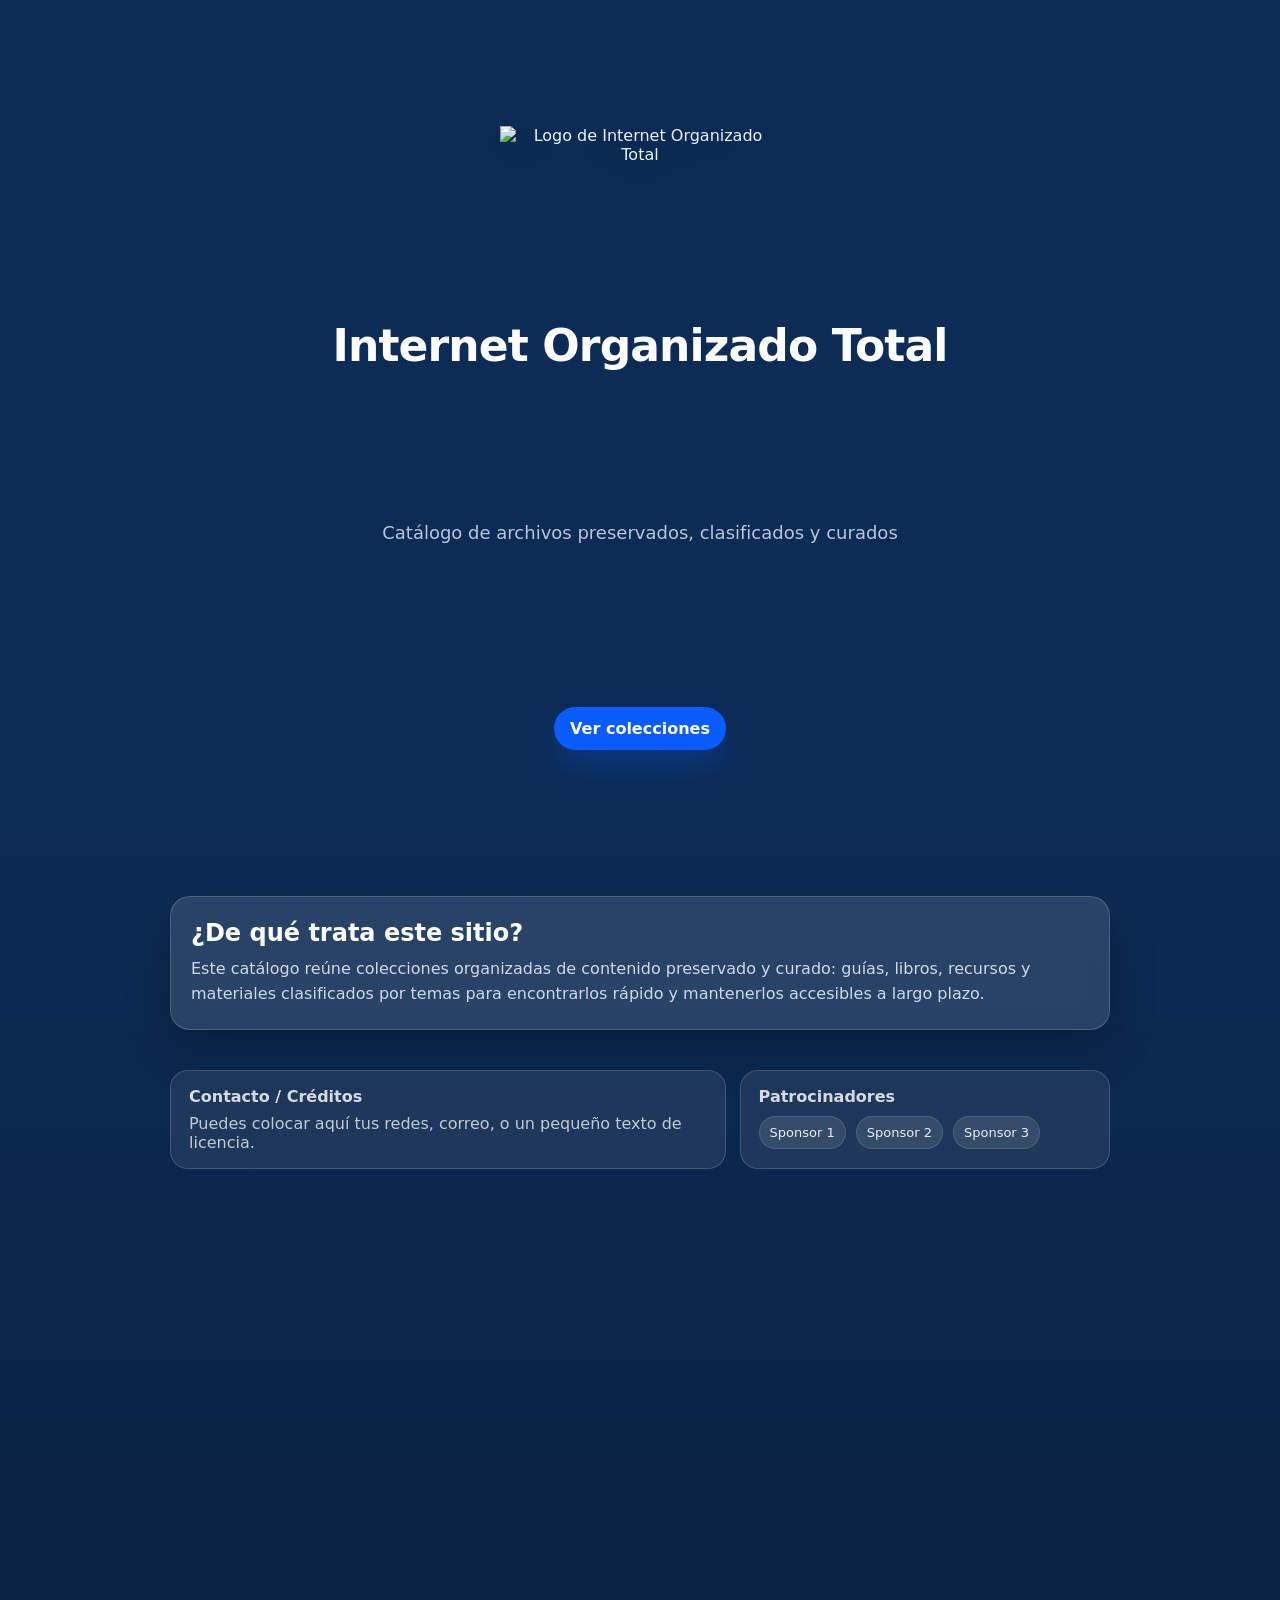
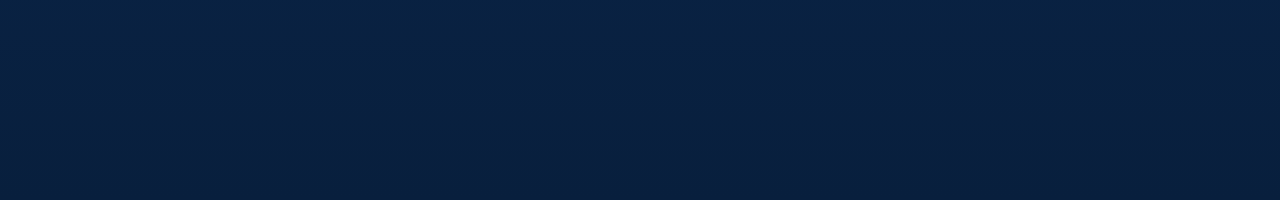
==== commit 9703ed83: "Update index.html" ====
--- a/index.html
+++ b/index.html
@@ -14,12 +14,12 @@
   <!-- HERO centrado (home) -->
   <main class="home">
     <section class="hero-home wrap" aria-label="Portada">
-      <img class="hero-logo" src="assets/Logo.jpg" alt="Logo de Internet Organizado Total" />
+      <img class="hero-logo" src="assets/Logo2.jpg" alt="Logo de Internet Organizado Total" />
 
       <h1 class="hero-title">Internet Organizado Total</h1>
       <p class="hero-subtitle">Catálogo de archivos preservados, clasificados y curados</p>
 
-      <a class="btn hero-cta" href="index 2.html">Ver colecciones</a>
+      <a class="btn hero-cta" href="index2.html">Ver colecciones</a>
     </section>
 
     <!-- Sección “sobre” ya sobre fondo oscuro (sin franja blanca) -->
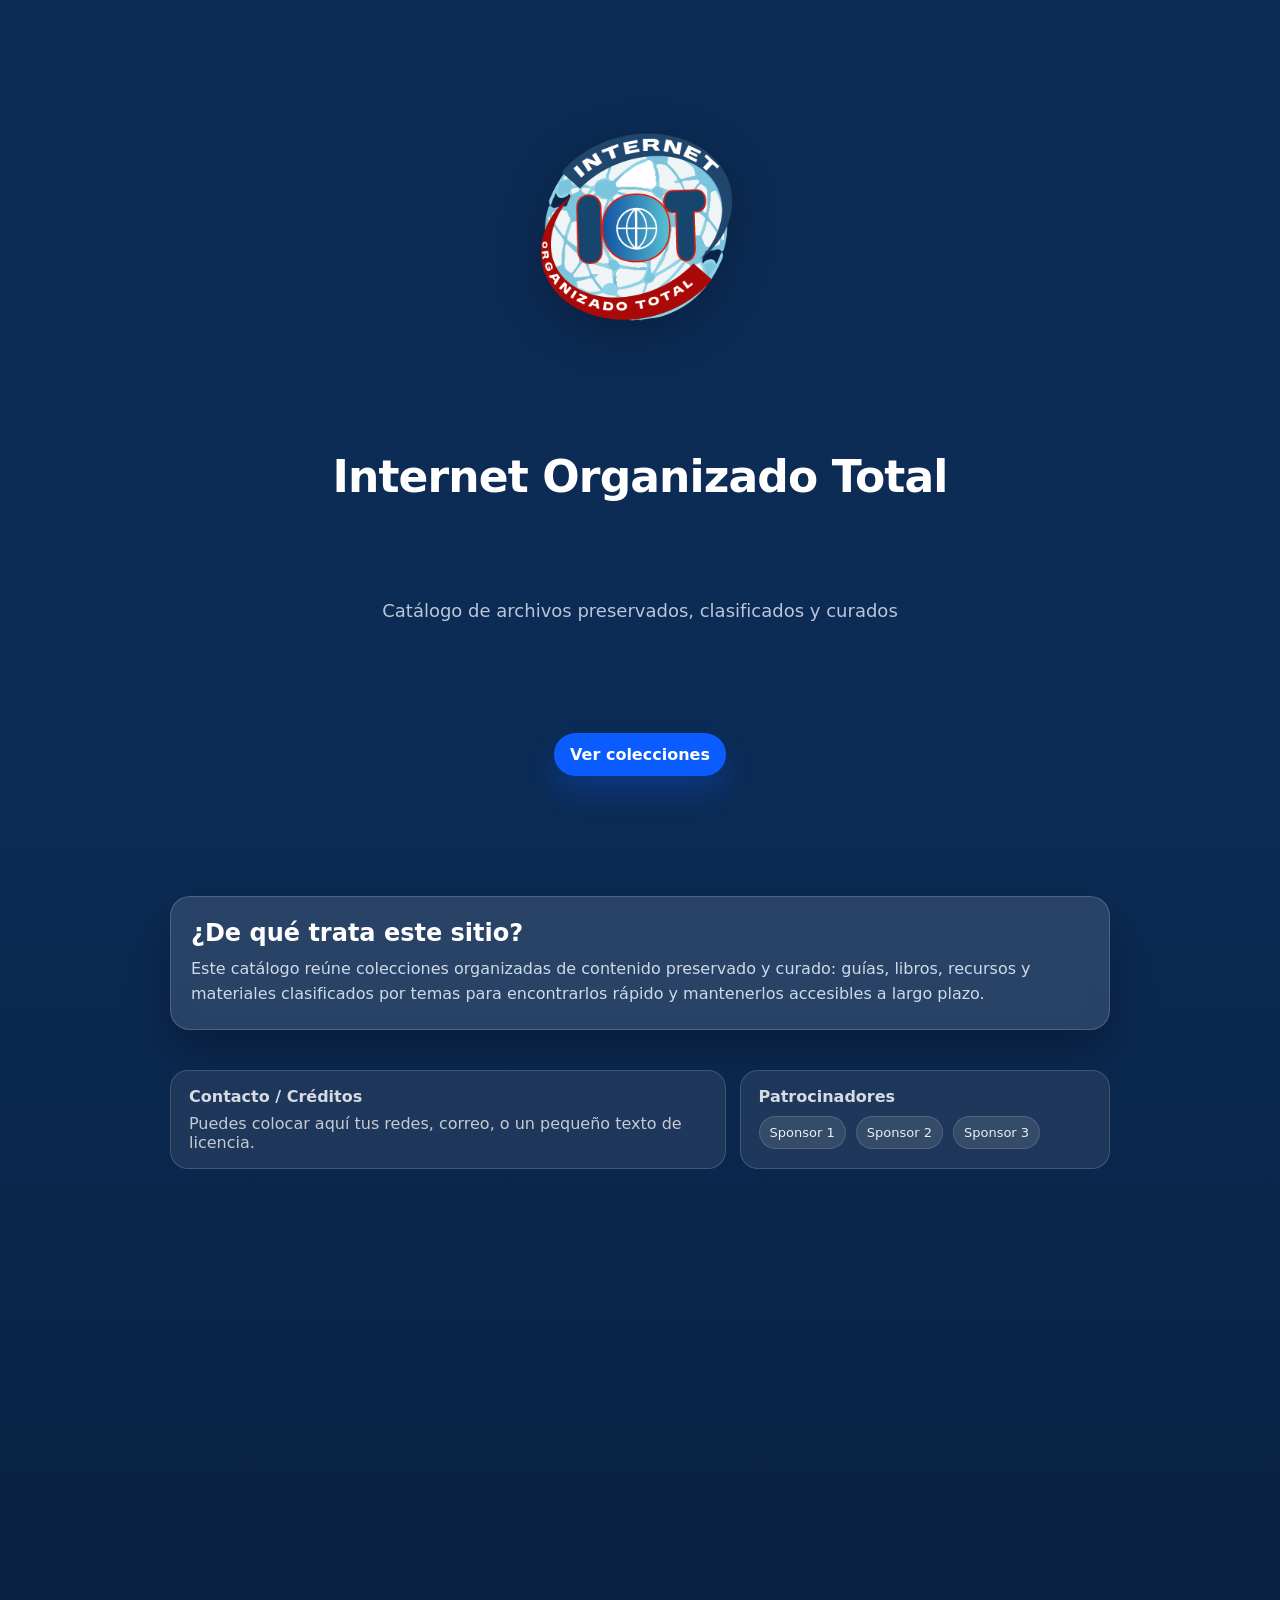
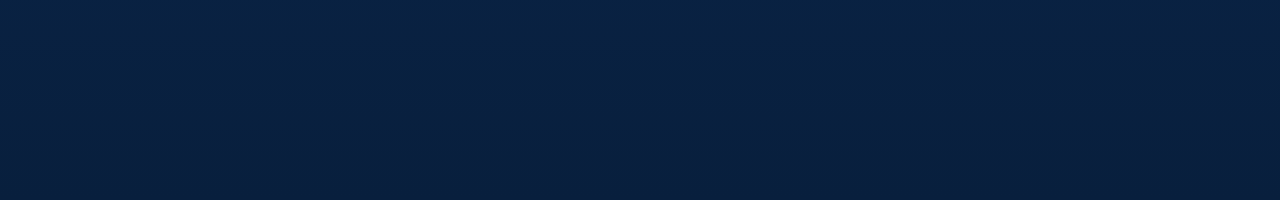
==== commit 354f0e0a: "Update index.html" ====
--- a/index.html
+++ b/index.html
@@ -14,7 +14,7 @@
   <!-- HERO centrado (home) -->
   <main class="home">
     <section class="hero-home wrap" aria-label="Portada">
-      <img class="hero-logo" src="assets/Logo2.jpg" alt="Logo de Internet Organizado Total" />
+      <img class="hero-logo" src="assets/Logo2.png" alt="Logo de Internet Organizado Total" />
 
       <h1 class="hero-title">Internet Organizado Total</h1>
       <p class="hero-subtitle">Catálogo de archivos preservados, clasificados y curados</p>
